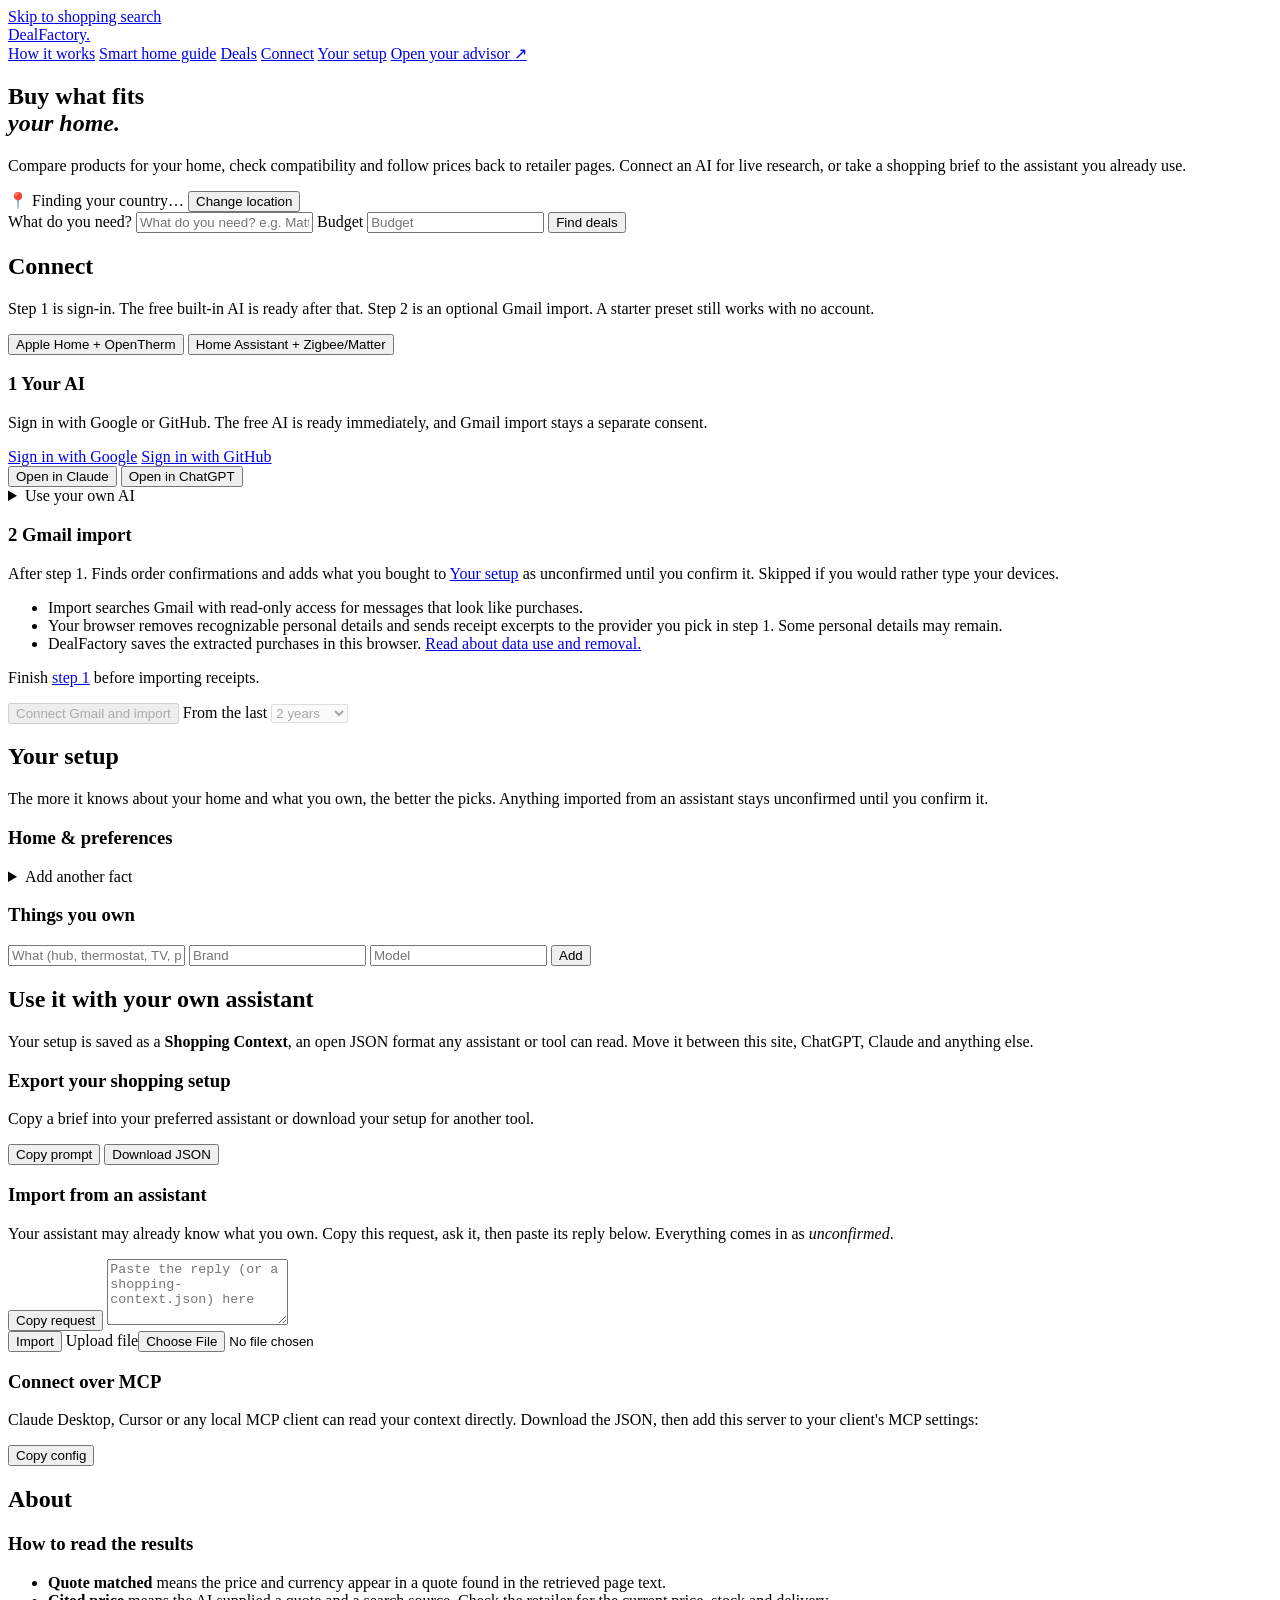
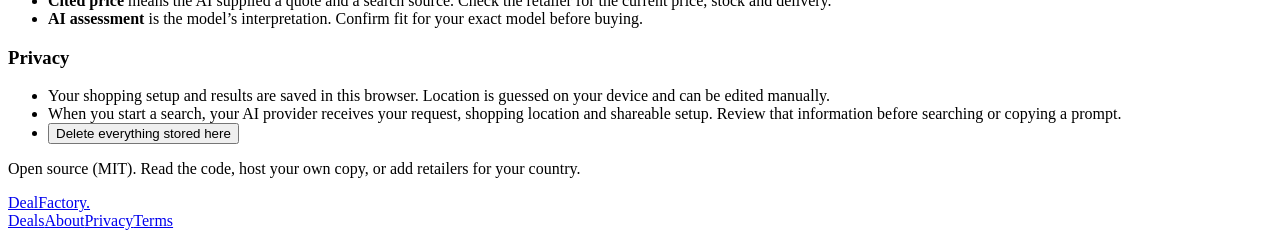
==== web/index.html @ 191fd315 "Add an opt-in 30-day sync for home setup only. Sessions roll forward on use and end on logout. Sync " ====
<!doctype html>
<html lang="en">
<head>
<meta charset="utf-8">
<meta name="viewport" content="width=device-width, initial-scale=1">
<!-- Built-in AI and sign-in stay on this site ('self'). connect-src still allows https so an optional custom BYO base URL can be any https origin. http is limited to localhost for Ollama. -->
<meta http-equiv="Content-Security-Policy" content="default-src 'self'; script-src 'self'; style-src 'self'; img-src 'self' data:; font-src 'self'; connect-src 'self' https://openrouter.ai https://api.anthropic.com https://api.openai.com https://generativelanguage.googleapis.com https://api.mistral.ai https://api.groq.com https://gmail.googleapis.com https://cloudflareinsights.com https: http://localhost:* http://127.0.0.1:*; base-uri 'none'; form-action 'none'">
<meta name="referrer" content="no-referrer">
<meta name="description" content="Compare products that fit your home and the things you own. Check retailer sources or take your shopping brief to your own AI assistant.">
<title>DealFactory | Buy what fits your home</title>
<link rel="icon" href="data:image/svg+xml,%3Csvg xmlns='http://www.w3.org/2000/svg' viewBox='0 0 32 32'%3E%3Crect width='32' height='32' rx='8' fill='%23182e20'/%3E%3Cpath d='M9 17l5 5 9-12' stroke='%23e0fa69' stroke-width='3.5' fill='none' stroke-linecap='round' stroke-linejoin='round'/%3E%3C/svg%3E">
<link rel="stylesheet" href="/style.css">
<link rel="stylesheet" href="/storefront.css">
</head>
<body class="df-advisor">
<a class="skip" href="#top">Skip to shopping search</a>
<header class="mast"><div class="frame mast-inner">
  <a class="wordmark" href="/" aria-label="DealFactory home"><i class="tag-mark" aria-hidden="true"></i>DealFactory<span class="brand-period">.</span></a>
  <nav aria-label="Main navigation">
    <a class="nav-secondary" href="/#how">How it works</a>
    <a class="nav-secondary" href="/guides/smart-home-compatibility/">Smart home guide</a>
    <a class="nav-secondary" href="/deals/">Deals</a>
    <a class="nav-secondary" href="#connect">Connect</a>
    <a class="nav-secondary" href="#setup">Your setup</a>
    <a class="advisor-link" href="#connect" aria-current="page">Open your advisor <span aria-hidden="true">↗</span></a>
  </nav>
</div></header>
<main id="top" class="frame" tabindex="-1">
    <section class="hero">
      <h1>Buy what fits<br><em>your home.</em></h1>
      <p class="lede">Compare products for your home, check compatibility and follow prices back to retailer pages.
        Connect an AI for live research, or take a shopping brief to the assistant you already use.</p>

      <div class="card search">
        <div class="loc-row">
          <span class="loc-pin" aria-hidden="true">📍</span>
          <span id="loc-label" class="loc-label">Finding your country…</span>
          <button type="button" class="link" id="loc-change" aria-controls="loc-editor" aria-expanded="false">Change location</button>
        </div>
        <div id="loc-editor" class="loc-editor" hidden>
          <form id="loc-form" class="row">
            <label class="grow">Shopping country
              <select id="loc-country" autocomplete="country" required></select></label>
            <label class="grow">City or town (optional)
              <input id="loc-city" type="text" maxlength="100" autocomplete="address-level2"></label>
            <button type="submit" class="secondary">Save location</button>
          </form>
        </div>

        <form id="need-form" class="need-row">
          <label class="grow"><span class="sr">What do you need?</span>
            <input id="need-text" type="text" required maxlength="300"
                   placeholder="What do you need? e.g. Matter smart plug for Apple Home, or HEPA filter for my purifier"></label>
          <label class="budget"><span class="sr">Budget</span>
            <input id="need-budget" type="number" min="0" step="1" inputmode="numeric" placeholder="Budget"></label>
          <button type="submit" class="primary" id="need-go">Find deals</button>
        </form>
        <div id="need-chips" class="chips"></div>
        <noscript><p>Turn on JavaScript to use the shopping search.</p></noscript>
      </div>
    </section>

    <section id="results" aria-live="polite"></section>

    <section id="connect">
      <h2>Connect</h2>
      <p class="lede">Step 1 is sign-in. The free built-in AI is ready after that. Step 2 is an optional Gmail import. A starter preset still works with no account.</p>
      <p id="connect-progress" class="small" role="status"></p>
      <div class="connect-presets" role="group" aria-label="Starter setups">
        <button type="button" class="secondary" data-preset="apple-opentherm">Apple Home + OpenTherm</button>
        <button type="button" class="secondary" data-preset="ha-zigbee">Home Assistant + Zigbee/Matter</button>
      </div>
      <p id="preset-status" class="small" role="status"></p>
      <div class="connect-steps">
        <div class="card connect-step" id="ai">
          <h3><span class="step-badge" aria-hidden="true">1</span> Your AI</h3>
          <p id="ai-connected" class="small" role="status"></p>
          <div id="account-signed-out">
            <p class="small">Sign in with Google or GitHub. The free AI is ready immediately, and Gmail import stays a separate consent.</p>
            <div class="connect-buttons account-buttons">
              <a class="button primary" id="signin-google" href="/auth/login/google">Sign in with Google</a>
              <a class="button secondary" id="signin-github" href="/auth/login/github">Sign in with GitHub</a>
            </div>
          </div>
          <div id="account-signed-in" hidden>
            <p id="account-who" class="small"></p>
            <p id="ai-allowance" class="small" role="status"></p>
            <div id="sync-panel" hidden>
              <label class="check" for="sync-toggle"><input id="sync-toggle" type="checkbox"> Sync my setup to my account</label>
              <p id="sync-note" class="small">Syncs the devices and preferences in Your setup. It never syncs Gmail messages, receipts, or AI keys.</p>
              <div id="sync-conflict" hidden>
                <p>This device and your account both have a setup. Choose which to keep.</p>
                <div class="row">
                  <button type="button" id="sync-keep-device" class="secondary">Keep this device</button>
                  <button type="button" id="sync-keep-account" class="secondary">Use the account copy</button>
                  <button type="button" id="sync-keep-newer" class="primary">Keep the newer one</button>
                </div>
              </div>
            </div>
            <div class="row">
              <button type="button" id="account-signout" class="secondary">Sign out</button>
              <button type="button" id="account-delete" class="link">Delete account</button>
            </div>
          </div>
          <div class="connect-buttons">
            <button type="button" id="open-claude" class="secondary">Open in Claude</button>
            <button type="button" id="open-chatgpt" class="secondary">Open in ChatGPT</button>
          </div>
          <details class="more" id="ai-byo">
            <summary>Use your own AI</summary>
            <p class="small muted">Optional. A key stays in this browser and calls go straight to that provider. Signed-out visitors can use this too.</p>
            <div class="connect-buttons">
              <button type="button" id="or-signin" class="primary">Sign in with OpenRouter</button>
              <button type="button" id="cg-signin" class="secondary" hidden>Sign in with ChatGPT</button>
              <button type="button" id="cg-signout" class="link" hidden>Sign out of ChatGPT</button>
            </div>
            <p class="small muted"><span id="cg-note">Sign in with ChatGPT (uses your ChatGPT plan) works when you run
              DealFactory on your own computer: <code>git clone https://github.com/jaspreetsingh0792/dealfactory &amp;&amp; cd dealfactory &amp;&amp; uv run dealfactory web</code>.</span></p>
          <form id="ai-form" class="ai-grid">
            <label class="span2">Provider
              <select id="ai-provider" aria-label="AI provider"></select></label>
            <label>Model
              <input id="ai-model" list="ai-models" placeholder="model id" autocomplete="off">
              <datalist id="ai-models"></datalist></label>
            <label id="ai-base-wrap" hidden>Base URL
              <input id="ai-base" placeholder="https://example.com/v1" inputmode="url" autocomplete="off" spellcheck="false"></label>
            <label class="span2" id="ai-key-wrap">API key
              <input id="ai-key" type="password" autocomplete="off" spellcheck="false" placeholder="Paste your key"></label>
            <label class="check span2"><input id="ai-remember" type="checkbox"> Remember the key on this device
              (otherwise it's forgotten when you close the tab)</label>
            <p id="ai-help" class="small muted span2"></p>
            <div class="span2 row">
              <button type="button" id="ai-test" class="secondary">Test connection</button>
              <button type="submit" class="primary">Save</button>
              <button type="button" id="ai-forget" class="secondary">Forget key</button>
            </div>
            <p id="ai-status" class="small muted span2" role="status"></p>
          </form>
          <p class="small muted">Your browser talks to the provider you pick. The key stays in this browser. The provider may charge for each request. A custom address must be https, which is why this page allows https connections. The built-in AI does not use that.</p>
          </details>
        </div>
        <div class="card connect-step" id="gmail" data-locked="true">
          <h3><span class="step-badge" aria-hidden="true">2</span> Gmail import</h3>
          <p class="small">After step 1. Finds order confirmations and adds what you bought to <a href="#setup">Your setup</a>
            as <span class="tag warn">unconfirmed</span> until you confirm it. Skipped if you would rather type your devices.</p>
          <ul class="small">
            <li>Import searches Gmail with read-only access for messages that look like purchases.</li>
            <li>Your browser removes recognizable personal details and sends receipt excerpts to the provider you pick in step 1. Some personal details may remain.</li>
            <li>DealFactory saves the extracted purchases in this browser. <a href="/privacy/">Read about data use and removal.</a></li>
          </ul>
          <p id="gm-status" class="small step-hint" data-gate="locked" role="status" aria-live="polite">Finish <a href="#ai">step 1</a> before importing receipts.</p>
          <div id="gm-progress" hidden>
            <div id="gm-bar" class="gm-bar" role="progressbar" aria-valuemin="0" aria-valuemax="100" aria-valuenow="0" aria-valuetext="0%" aria-label="Gmail import progress"><span id="gm-bar-fill"></span></div>
            <button type="button" id="gm-cancel" class="secondary" hidden>Cancel</button>
          </div>
          <div class="row">
            <button type="button" id="gm-connect" class="primary" disabled aria-disabled="true">Connect Gmail and import</button>
            <label class="small">From the last
              <select id="gm-since" disabled><option value="6m">6 months</option><option value="1y">year</option><option value="2y" selected>2 years</option><option value="5y">5 years</option></select></label>
          </div>
          <details class="more" id="gm-list-wrap" hidden><summary id="gm-summary">Imported purchases</summary>
            <ul id="gm-list" class="owned"></ul>
            <button type="button" id="gm-forget" class="link">Delete all imported purchases</button>
          </details>
        </div>
      </div>
    </section>

    <section id="setup">
      <h2>Your setup</h2>
      <p class="lede">The more it knows about your home and what you own, the better the picks. Anything
        imported from an assistant stays <span class="tag warn">unconfirmed</span> until you confirm it.</p>
      <div class="grid two">
        <div class="card">
          <h3>Home &amp; preferences</h3>
          <div id="facts"></div>
          <details class="more"><summary>Add another fact</summary>
            <form id="fact-form" class="row">
              <input id="fact-id" aria-label="Fact name" placeholder="e.g. home.has_stairs" pattern="[A-Za-z0-9_]+(\.[A-Za-z0-9_]+)*" required>
              <input id="fact-value" aria-label="Fact value" placeholder="value" required>
              <button type="submit" class="secondary">Add</button>
            </form>
          </details>
        </div>
        <div class="card">
          <h3>Things you own</h3>
          <ul id="owned" class="owned"></ul>
          <form id="owned-form" class="owned-form">
            <input id="owned-category" aria-label="Product category" placeholder="What (hub, thermostat, TV, purifier…)" required>
            <input id="owned-brand" aria-label="Brand" placeholder="Brand" required>
            <input id="owned-model" aria-label="Model" placeholder="Model" required>
            <button type="submit" class="secondary">Add</button>
          </form>
        </div>
      </div>
    </section>

    <section id="assistant">
      <h2>Use it with your own assistant</h2>
      <p class="lede">Your setup is saved as a <strong>Shopping Context</strong>, an open JSON format any assistant or
        tool can read. Move it between this site, ChatGPT, Claude and anything else.</p>
      <div class="grid three">
        <div class="card">
          <h3>Export your shopping setup</h3>
          <p class="small">Copy a brief into your preferred assistant or download your setup for another tool.</p>
          <div class="row"><button type="button" id="export-copy" class="secondary">Copy prompt</button>
            <button type="button" id="export-download" class="secondary">Download JSON</button></div>
        </div>
        <div class="card">
          <h3>Import from an assistant</h3>
          <p class="small">Your assistant may already know what you own. Copy this request, ask it, then paste its
            reply below. Everything comes in as <em>unconfirmed</em>.</p>
          <button type="button" id="import-prompt" class="secondary">Copy request</button>
          <textarea id="import-text" aria-label="Assistant reply or Shopping Context JSON" rows="4" placeholder="Paste the reply (or a shopping-context.json) here"></textarea>
          <div class="row"><button type="button" id="import-apply" class="primary">Import</button>
            <label class="file secondary">Upload file<input id="import-file" type="file" accept="application/json,.json"></label></div>
          <p id="import-status" class="small" role="status"></p>
        </div>
        <div class="card">
          <h3>Connect over MCP</h3>
          <p class="small" id="connector-line" hidden>Claude.ai: Settings → Connectors → Add custom connector, and paste
            <code id="connector-url"></code>. Claude can then check prices on shop pages itself.</p>
          <p class="small">Claude Desktop, Cursor or any local MCP client can read your context directly. Download the
            JSON, then add this server to your client's MCP settings:</p>
          <pre id="mcp-snippet" class="snippet"></pre>
          <button type="button" id="mcp-copy" class="secondary">Copy config</button>
        </div>
      </div>
    </section>

    <section id="about">
      <h2>About</h2>
      <div class="grid two">
        <div class="card small">
          <h3>How to read the results</h3>
          <ul>
            <li><strong>Quote matched</strong> means the price and currency appear in a quote found in the retrieved page text.</li>
            <li><strong>Cited price</strong> means the AI supplied a quote and a search source. Check the retailer for the current price, stock and delivery.</li>
            <li><strong>AI assessment</strong> is the model’s interpretation. Confirm fit for your exact model before buying.</li>
          </ul>
        </div>
        <div class="card small">
          <h3>Privacy</h3>
          <ul>
            <li>Your shopping setup and results are saved in this browser. Location is guessed on your device and can be edited manually.</li>
            <li>When you start a search, your AI provider receives your request, shopping location and shareable setup.
              Review that information before searching or copying a prompt.</li>
            <li><button type="button" class="link" id="wipe">Delete everything stored here</button></li>
          </ul>
          <p class="muted">Open source (MIT). Read the code, host your own copy, or add retailers for your country.</p>
        </div>
      </div>
    </section>
  </main>

  <footer class="foot"><div class="frame foot-inner">
    <a class="wordmark" href="/" aria-label="DealFactory home"><i class="tag-mark" aria-hidden="true"></i>DealFactory<span class="brand-period">.</span></a>
    <nav aria-label="Footer navigation"><a href="/deals/">Deals</a><a href="/about/">About</a><a href="/privacy/">Privacy</a><a href="/terms/">Terms</a></nav>
  </div></footer>
<div id="toast" class="toast" role="status" hidden></div>
<script type="module" src="/app.js"></script>
</body>
</html>
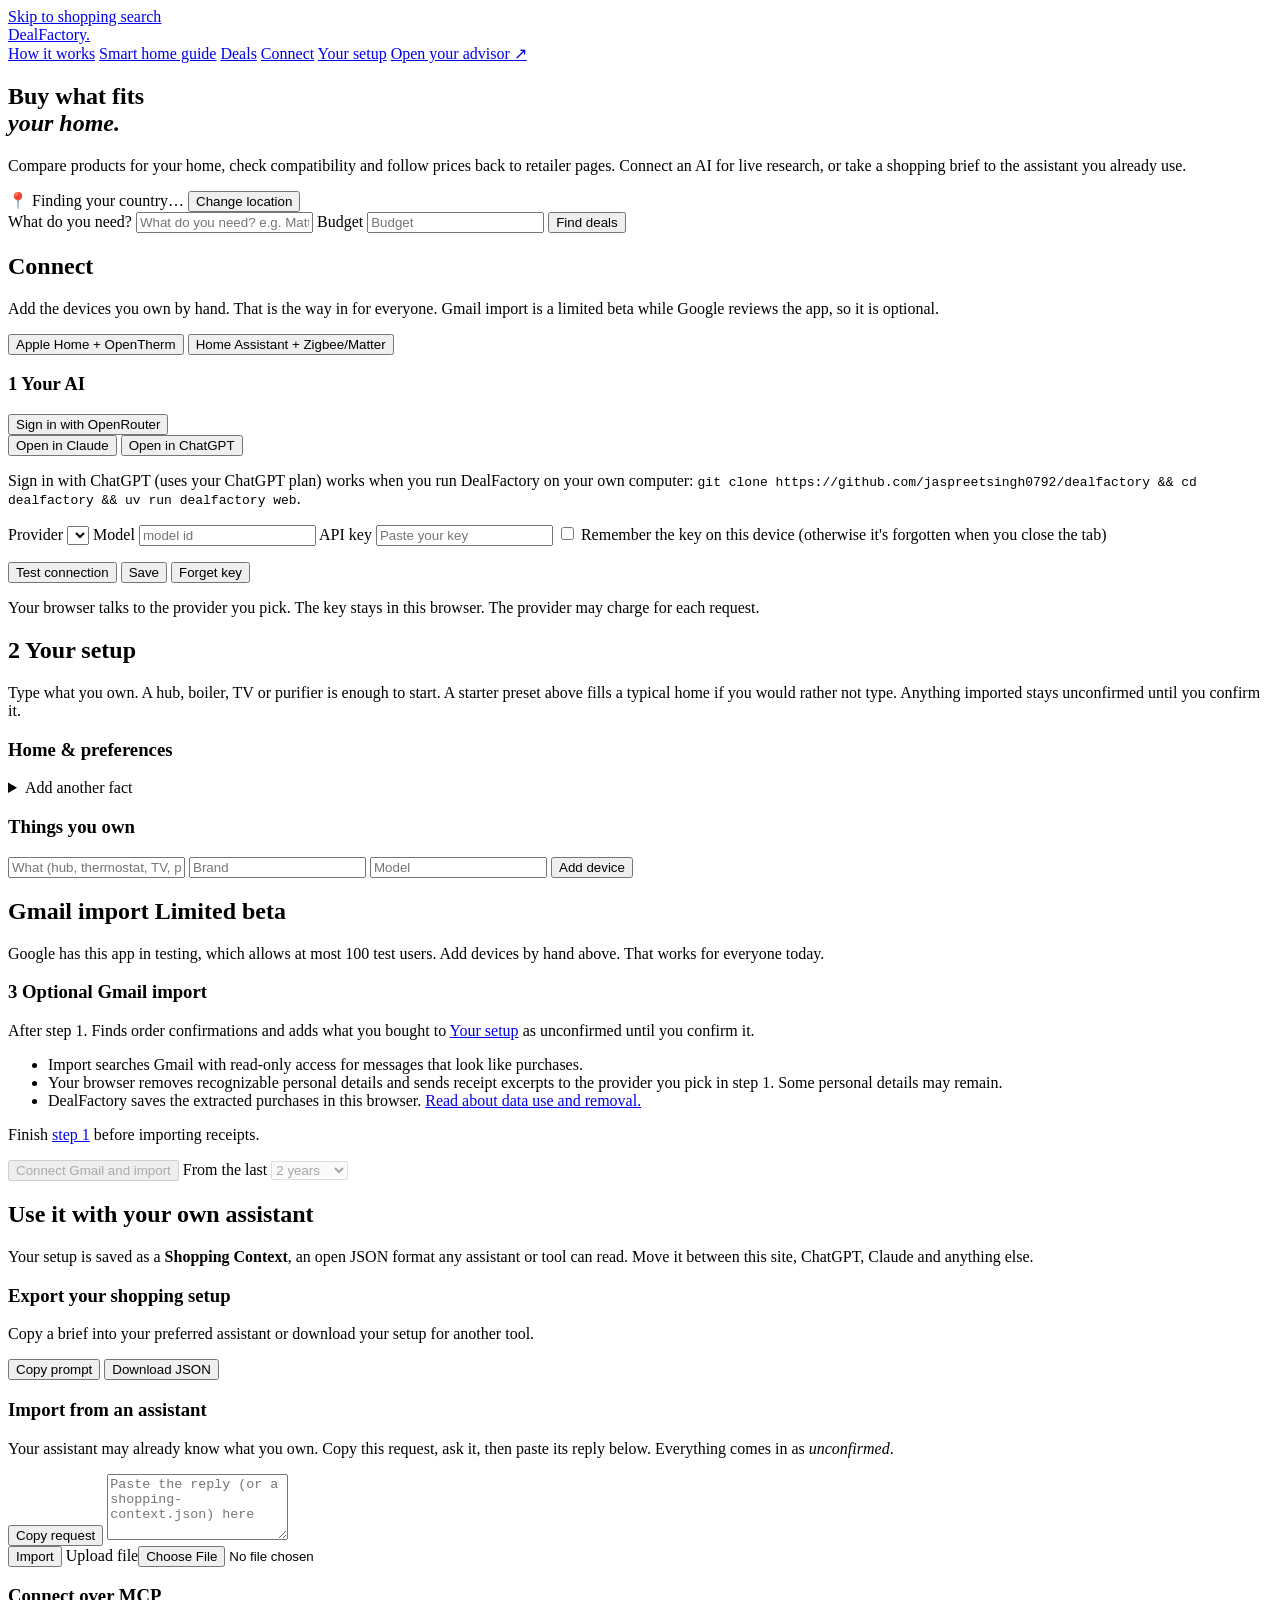
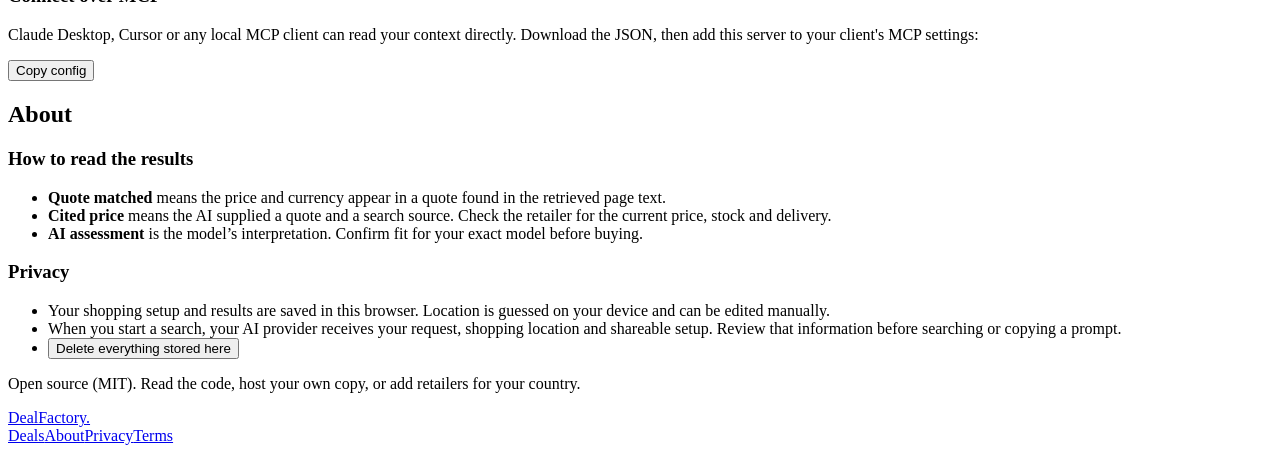
==== commit d8171d57: "Make manual device entry the main path and label Gmail a limited beta. Google's testing mode allows " ====
--- a/web/index.html
+++ b/web/index.html
@@ -3,7 +3,7 @@
 <head>
 <meta charset="utf-8">
 <meta name="viewport" content="width=device-width, initial-scale=1">
-<!-- Built-in AI and sign-in stay on this site ('self'). connect-src still allows https so an optional custom BYO base URL can be any https origin. http is limited to localhost for Ollama. -->
+<!-- connect-src keeps https so a custom provider URL can be any https origin. http is limited to localhost for Ollama. Provider calls: openrouter.ai, api.anthropic.com, api.openai.com, generativelanguage.googleapis.com, api.mistral.ai, api.groq.com, gmail.googleapis.com. -->
 <meta http-equiv="Content-Security-Policy" content="default-src 'self'; script-src 'self'; style-src 'self'; img-src 'self' data:; font-src 'self'; connect-src 'self' https://openrouter.ai https://api.anthropic.com https://api.openai.com https://generativelanguage.googleapis.com https://api.mistral.ai https://api.groq.com https://gmail.googleapis.com https://cloudflareinsights.com https: http://localhost:* http://127.0.0.1:*; base-uri 'none'; form-action 'none'">
 <meta name="referrer" content="no-referrer">
 <meta name="description" content="Compare products that fit your home and the things you own. Check retailer sources or take your shopping brief to your own AI assistant.">
@@ -64,7 +64,7 @@
 
     <section id="connect">
       <h2>Connect</h2>
-      <p class="lede">Step 1 is sign-in. The free built-in AI is ready after that. Step 2 is an optional Gmail import. A starter preset still works with no account.</p>
+      <p class="lede">Add the devices you own by hand. That is the way in for everyone. Gmail import is a limited beta while Google reviews the app, so it is optional.</p>
       <p id="connect-progress" class="small" role="status"></p>
       <div class="connect-presets" role="group" aria-label="Starter setups">
         <button type="button" class="secondary" data-preset="apple-opentherm">Apple Home + OpenTherm</button>
@@ -75,47 +75,17 @@
         <div class="card connect-step" id="ai">
           <h3><span class="step-badge" aria-hidden="true">1</span> Your AI</h3>
           <p id="ai-connected" class="small" role="status"></p>
-          <div id="account-signed-out">
-            <p class="small">Sign in with Google or GitHub. The free AI is ready immediately, and Gmail import stays a separate consent.</p>
-            <div class="connect-buttons account-buttons">
-              <a class="button primary" id="signin-google" href="/auth/login/google">Sign in with Google</a>
-              <a class="button secondary" id="signin-github" href="/auth/login/github">Sign in with GitHub</a>
-            </div>
-          </div>
-          <div id="account-signed-in" hidden>
-            <p id="account-who" class="small"></p>
-            <p id="ai-allowance" class="small" role="status"></p>
-            <div id="sync-panel" hidden>
-              <label class="check" for="sync-toggle"><input id="sync-toggle" type="checkbox"> Sync my setup to my account</label>
-              <p id="sync-note" class="small">Syncs the devices and preferences in Your setup. It never syncs Gmail messages, receipts, or AI keys.</p>
-              <div id="sync-conflict" hidden>
-                <p>This device and your account both have a setup. Choose which to keep.</p>
-                <div class="row">
-                  <button type="button" id="sync-keep-device" class="secondary">Keep this device</button>
-                  <button type="button" id="sync-keep-account" class="secondary">Use the account copy</button>
-                  <button type="button" id="sync-keep-newer" class="primary">Keep the newer one</button>
-                </div>
-              </div>
-            </div>
-            <div class="row">
-              <button type="button" id="account-signout" class="secondary">Sign out</button>
-              <button type="button" id="account-delete" class="link">Delete account</button>
-            </div>
+          <div class="connect-buttons">
+            <button type="button" id="or-signin" class="primary">Sign in with OpenRouter</button>
+            <button type="button" id="cg-signin" class="secondary" hidden>Sign in with ChatGPT</button>
+            <button type="button" id="cg-signout" class="link" hidden>Sign out of ChatGPT</button>
           </div>
           <div class="connect-buttons">
             <button type="button" id="open-claude" class="secondary">Open in Claude</button>
             <button type="button" id="open-chatgpt" class="secondary">Open in ChatGPT</button>
           </div>
-          <details class="more" id="ai-byo">
-            <summary>Use your own AI</summary>
-            <p class="small muted">Optional. A key stays in this browser and calls go straight to that provider. Signed-out visitors can use this too.</p>
-            <div class="connect-buttons">
-              <button type="button" id="or-signin" class="primary">Sign in with OpenRouter</button>
-              <button type="button" id="cg-signin" class="secondary" hidden>Sign in with ChatGPT</button>
-              <button type="button" id="cg-signout" class="link" hidden>Sign out of ChatGPT</button>
-            </div>
-            <p class="small muted"><span id="cg-note">Sign in with ChatGPT (uses your ChatGPT plan) works when you run
-              DealFactory on your own computer: <code>git clone https://github.com/jaspreetsingh0792/dealfactory &amp;&amp; cd dealfactory &amp;&amp; uv run dealfactory web</code>.</span></p>
+          <p class="small muted"><span id="cg-note">Sign in with ChatGPT (uses your ChatGPT plan) works when you run
+            DealFactory on your own computer: <code>git clone https://github.com/jaspreetsingh0792/dealfactory &amp;&amp; cd dealfactory &amp;&amp; uv run dealfactory web</code>.</span></p>
           <form id="ai-form" class="ai-grid">
             <label class="span2">Provider
               <select id="ai-provider" aria-label="AI provider"></select></label>
@@ -136,13 +106,47 @@
             </div>
             <p id="ai-status" class="small muted span2" role="status"></p>
           </form>
-          <p class="small muted">Your browser talks to the provider you pick. The key stays in this browser. The provider may charge for each request. A custom address must be https, which is why this page allows https connections. The built-in AI does not use that.</p>
+          <p class="small muted">Your browser talks to the provider you pick. The key stays in this browser. The provider may charge for each request.</p>
+        </div>
+      </div>
+    </section>
+
+    <section id="setup">
+      <h2><span class="step-badge" aria-hidden="true">2</span> Your setup</h2>
+      <p class="lede">Type what you own. A hub, boiler, TV or purifier is enough to start. A starter preset above fills a typical home if you would rather not type. Anything imported stays <span class="tag warn">unconfirmed</span> until you confirm it.</p>
+      <div class="grid two">
+        <div class="card">
+          <h3>Home &amp; preferences</h3>
+          <div id="facts"></div>
+          <details class="more"><summary>Add another fact</summary>
+            <form id="fact-form" class="row">
+              <input id="fact-id" aria-label="Fact name" placeholder="e.g. home.has_stairs" pattern="[A-Za-z0-9_]+(\.[A-Za-z0-9_]+)*" required>
+              <input id="fact-value" aria-label="Fact value" placeholder="value" required>
+              <button type="submit" class="secondary">Add</button>
+            </form>
           </details>
         </div>
+        <div class="card">
+          <h3>Things you own</h3>
+          <ul id="owned" class="owned"></ul>
+          <form id="owned-form" class="owned-form">
+            <input id="owned-category" aria-label="Product category" placeholder="What (hub, thermostat, TV, purifier…)" required>
+            <input id="owned-brand" aria-label="Brand" placeholder="Brand" required>
+            <input id="owned-model" aria-label="Model" placeholder="Model" required>
+            <button type="submit" class="primary">Add device</button>
+          </form>
+        </div>
+      </div>
+    </section>
+
+    <section id="gmail-beta" aria-labelledby="gmail-title">
+      <h2 id="gmail-title">Gmail import <span class="tag warn">Limited beta</span></h2>
+      <p class="lede">Google has this app in testing, which allows at most 100 test users. Add devices by hand above. That works for everyone today.</p>
+      <div class="connect-steps">
         <div class="card connect-step" id="gmail" data-locked="true">
-          <h3><span class="step-badge" aria-hidden="true">2</span> Gmail import</h3>
+          <h3><span class="step-badge" aria-hidden="true">3</span> Optional Gmail import</h3>
           <p class="small">After step 1. Finds order confirmations and adds what you bought to <a href="#setup">Your setup</a>
-            as <span class="tag warn">unconfirmed</span> until you confirm it. Skipped if you would rather type your devices.</p>
+            as <span class="tag warn">unconfirmed</span> until you confirm it.</p>
           <ul class="small">
             <li>Import searches Gmail with read-only access for messages that look like purchases.</li>
             <li>Your browser removes recognizable personal details and sends receipt excerpts to the provider you pick in step 1. Some personal details may remain.</li>
@@ -162,35 +166,6 @@
             <ul id="gm-list" class="owned"></ul>
             <button type="button" id="gm-forget" class="link">Delete all imported purchases</button>
           </details>
-        </div>
-      </div>
-    </section>
-
-    <section id="setup">
-      <h2>Your setup</h2>
-      <p class="lede">The more it knows about your home and what you own, the better the picks. Anything
-        imported from an assistant stays <span class="tag warn">unconfirmed</span> until you confirm it.</p>
-      <div class="grid two">
-        <div class="card">
-          <h3>Home &amp; preferences</h3>
-          <div id="facts"></div>
-          <details class="more"><summary>Add another fact</summary>
-            <form id="fact-form" class="row">
-              <input id="fact-id" aria-label="Fact name" placeholder="e.g. home.has_stairs" pattern="[A-Za-z0-9_]+(\.[A-Za-z0-9_]+)*" required>
-              <input id="fact-value" aria-label="Fact value" placeholder="value" required>
-              <button type="submit" class="secondary">Add</button>
-            </form>
-          </details>
-        </div>
-        <div class="card">
-          <h3>Things you own</h3>
-          <ul id="owned" class="owned"></ul>
-          <form id="owned-form" class="owned-form">
-            <input id="owned-category" aria-label="Product category" placeholder="What (hub, thermostat, TV, purifier…)" required>
-            <input id="owned-brand" aria-label="Brand" placeholder="Brand" required>
-            <input id="owned-model" aria-label="Model" placeholder="Model" required>
-            <button type="submit" class="secondary">Add</button>
-          </form>
         </div>
       </div>
     </section>
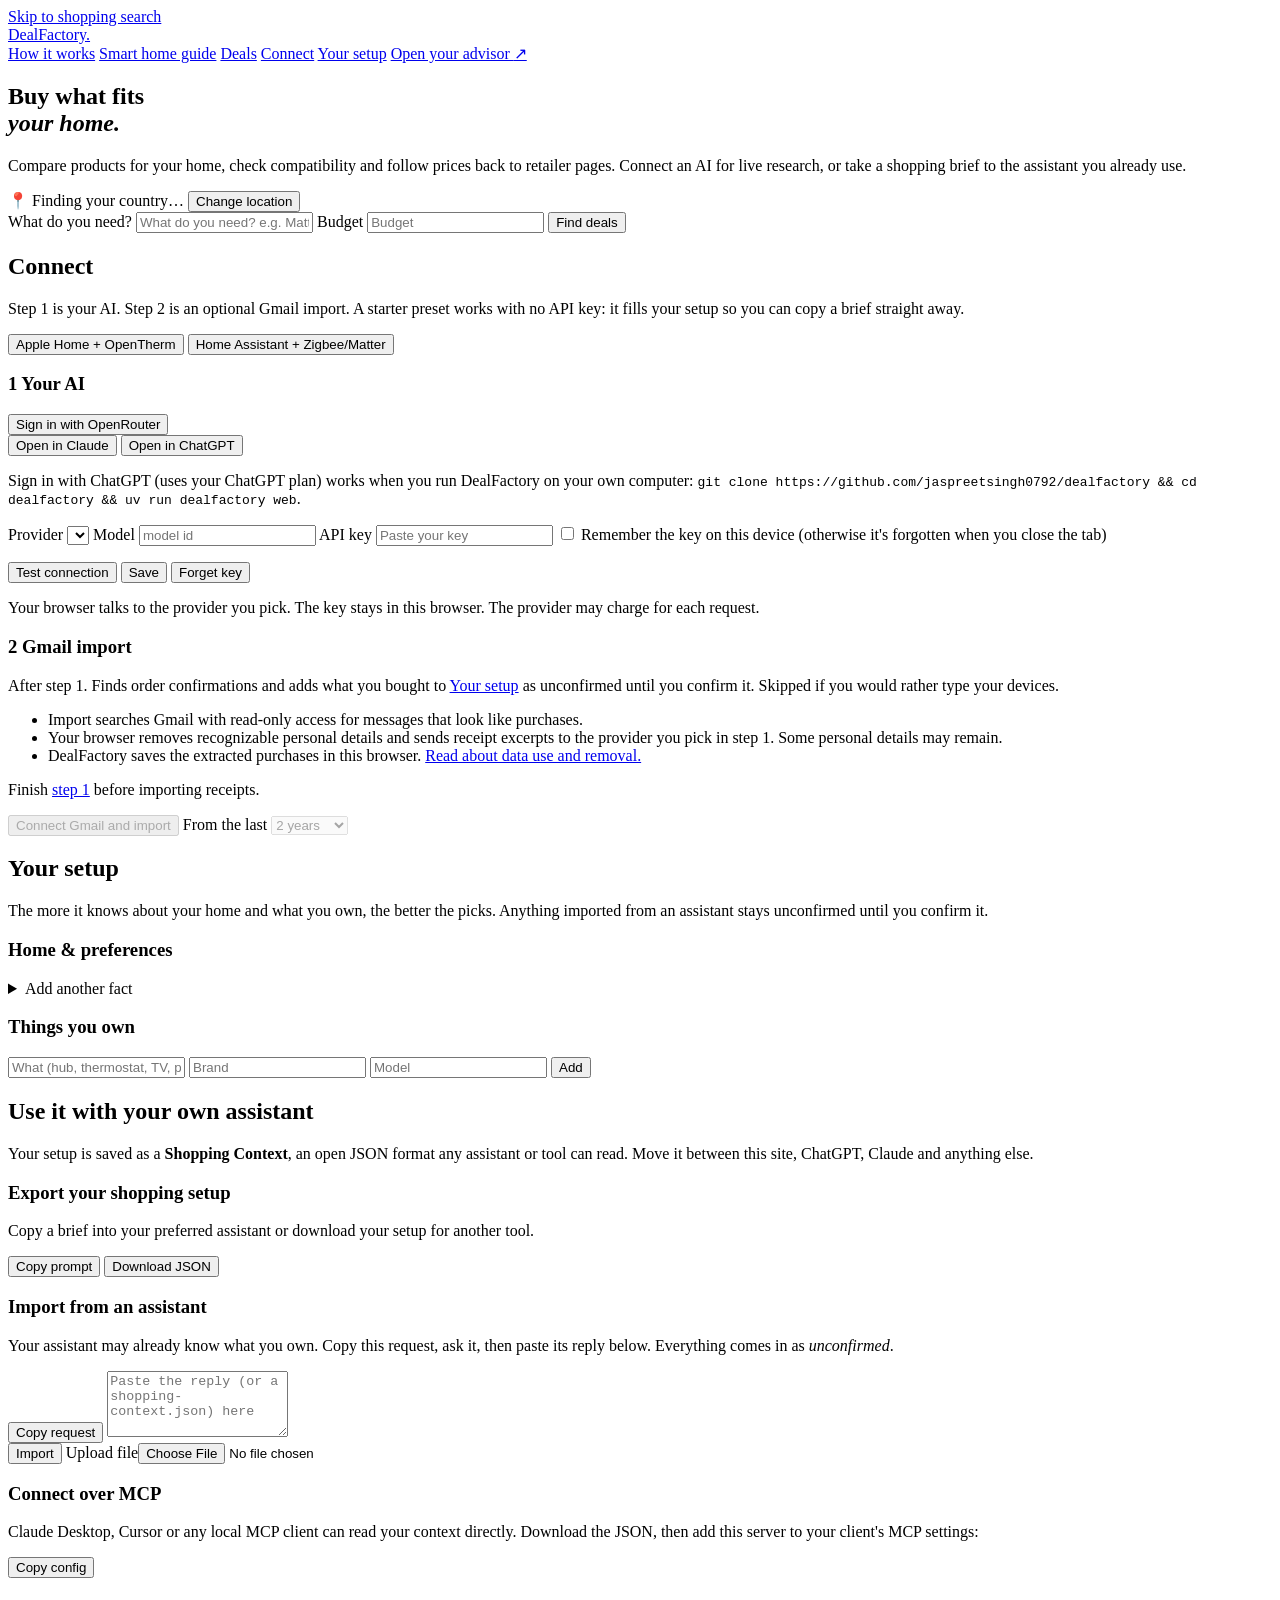
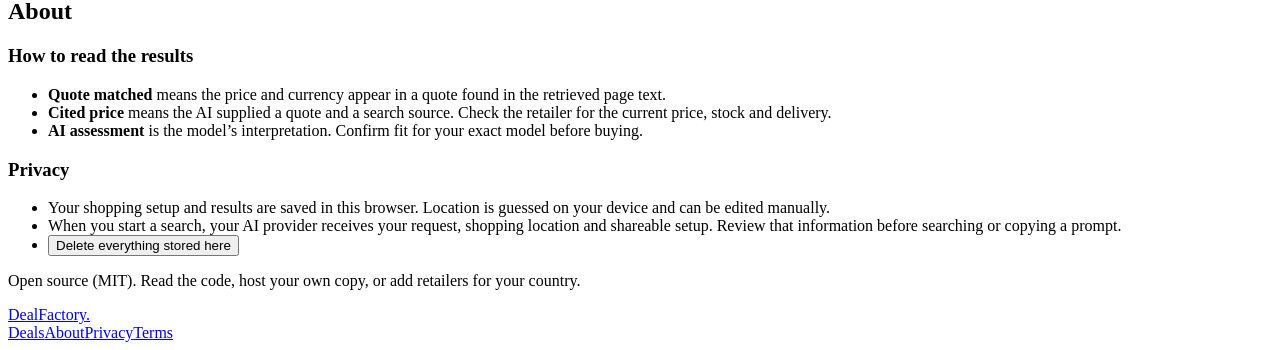
==== commit 29086be1: "Add a favicon and social preview tags for launch. The pine and lime mark is a real icon file, and st" ====
--- a/web/index.html
+++ b/web/index.html
@@ -8,7 +8,16 @@
 <meta name="referrer" content="no-referrer">
 <meta name="description" content="Compare products that fit your home and the things you own. Check retailer sources or take your shopping brief to your own AI assistant.">
 <title>DealFactory | Buy what fits your home</title>
-<link rel="icon" href="data:image/svg+xml,%3Csvg xmlns='http://www.w3.org/2000/svg' viewBox='0 0 32 32'%3E%3Crect width='32' height='32' rx='8' fill='%23182e20'/%3E%3Cpath d='M9 17l5 5 9-12' stroke='%23e0fa69' stroke-width='3.5' fill='none' stroke-linecap='round' stroke-linejoin='round'/%3E%3C/svg%3E">
+<link rel="icon" href="/media/favicon.svg" type="image/svg+xml">
+<meta property="og:type" content="website">
+<meta property="og:title" content="DealFactory | Buy what fits your home">
+<meta property="og:description" content="Compare products that fit your home and the things you own. Check retailer sources or take your shopping brief to your own AI assistant.">
+<meta property="og:url" content="https://deals.agentsealteam.com/advisor/">
+<meta property="og:image" content="https://deals.agentsealteam.com/media/home-setup.png">
+<meta name="twitter:card" content="summary_large_image">
+<meta name="twitter:title" content="DealFactory | Buy what fits your home">
+<meta name="twitter:image" content="https://deals.agentsealteam.com/media/home-setup.png">
+<meta name="theme-color" content="#182e20">
 <link rel="stylesheet" href="/style.css">
 <link rel="stylesheet" href="/storefront.css">
 </head>
@@ -64,7 +73,7 @@
 
     <section id="connect">
       <h2>Connect</h2>
-      <p class="lede">Add the devices you own by hand. That is the way in for everyone. Gmail import is a limited beta while Google reviews the app, so it is optional.</p>
+      <p class="lede">Step 1 is your AI. Step 2 is an optional Gmail import. A starter preset works with no API key: it fills your setup so you can copy a brief straight away.</p>
       <p id="connect-progress" class="small" role="status"></p>
       <div class="connect-presets" role="group" aria-label="Starter setups">
         <button type="button" class="secondary" data-preset="apple-opentherm">Apple Home + OpenTherm</button>
@@ -108,12 +117,37 @@
           </form>
           <p class="small muted">Your browser talks to the provider you pick. The key stays in this browser. The provider may charge for each request.</p>
         </div>
+        <div class="card connect-step" id="gmail" data-locked="true">
+          <h3><span class="step-badge" aria-hidden="true">2</span> Gmail import</h3>
+          <p class="small">After step 1. Finds order confirmations and adds what you bought to <a href="#setup">Your setup</a>
+            as <span class="tag warn">unconfirmed</span> until you confirm it. Skipped if you would rather type your devices.</p>
+          <ul class="small">
+            <li>Import searches Gmail with read-only access for messages that look like purchases.</li>
+            <li>Your browser removes recognizable personal details and sends receipt excerpts to the provider you pick in step 1. Some personal details may remain.</li>
+            <li>DealFactory saves the extracted purchases in this browser. <a href="/privacy/">Read about data use and removal.</a></li>
+          </ul>
+          <p id="gm-status" class="small step-hint" data-gate="locked" role="status" aria-live="polite">Finish <a href="#ai">step 1</a> before importing receipts.</p>
+          <div id="gm-progress" hidden>
+            <div id="gm-bar" class="gm-bar" role="progressbar" aria-valuemin="0" aria-valuemax="100" aria-valuenow="0" aria-valuetext="0%" aria-label="Gmail import progress"><span id="gm-bar-fill"></span></div>
+            <button type="button" id="gm-cancel" class="secondary" hidden>Cancel</button>
+          </div>
+          <div class="row">
+            <button type="button" id="gm-connect" class="primary" disabled aria-disabled="true">Connect Gmail and import</button>
+            <label class="small">From the last
+              <select id="gm-since" disabled><option value="6m">6 months</option><option value="1y">year</option><option value="2y" selected>2 years</option><option value="5y">5 years</option></select></label>
+          </div>
+          <details class="more" id="gm-list-wrap" hidden><summary id="gm-summary">Imported purchases</summary>
+            <ul id="gm-list" class="owned"></ul>
+            <button type="button" id="gm-forget" class="link">Delete all imported purchases</button>
+          </details>
+        </div>
       </div>
     </section>
 
     <section id="setup">
-      <h2><span class="step-badge" aria-hidden="true">2</span> Your setup</h2>
-      <p class="lede">Type what you own. A hub, boiler, TV or purifier is enough to start. A starter preset above fills a typical home if you would rather not type. Anything imported stays <span class="tag warn">unconfirmed</span> until you confirm it.</p>
+      <h2>Your setup</h2>
+      <p class="lede">The more it knows about your home and what you own, the better the picks. Anything
+        imported from an assistant stays <span class="tag warn">unconfirmed</span> until you confirm it.</p>
       <div class="grid two">
         <div class="card">
           <h3>Home &amp; preferences</h3>
@@ -133,39 +167,8 @@
             <input id="owned-category" aria-label="Product category" placeholder="What (hub, thermostat, TV, purifier…)" required>
             <input id="owned-brand" aria-label="Brand" placeholder="Brand" required>
             <input id="owned-model" aria-label="Model" placeholder="Model" required>
-            <button type="submit" class="primary">Add device</button>
+            <button type="submit" class="secondary">Add</button>
           </form>
-        </div>
-      </div>
-    </section>
-
-    <section id="gmail-beta" aria-labelledby="gmail-title">
-      <h2 id="gmail-title">Gmail import <span class="tag warn">Limited beta</span></h2>
-      <p class="lede">Google has this app in testing, which allows at most 100 test users. Add devices by hand above. That works for everyone today.</p>
-      <div class="connect-steps">
-        <div class="card connect-step" id="gmail" data-locked="true">
-          <h3><span class="step-badge" aria-hidden="true">3</span> Optional Gmail import</h3>
-          <p class="small">After step 1. Finds order confirmations and adds what you bought to <a href="#setup">Your setup</a>
-            as <span class="tag warn">unconfirmed</span> until you confirm it.</p>
-          <ul class="small">
-            <li>Import searches Gmail with read-only access for messages that look like purchases.</li>
-            <li>Your browser removes recognizable personal details and sends receipt excerpts to the provider you pick in step 1. Some personal details may remain.</li>
-            <li>DealFactory saves the extracted purchases in this browser. <a href="/privacy/">Read about data use and removal.</a></li>
-          </ul>
-          <p id="gm-status" class="small step-hint" data-gate="locked" role="status" aria-live="polite">Finish <a href="#ai">step 1</a> before importing receipts.</p>
-          <div id="gm-progress" hidden>
-            <div id="gm-bar" class="gm-bar" role="progressbar" aria-valuemin="0" aria-valuemax="100" aria-valuenow="0" aria-valuetext="0%" aria-label="Gmail import progress"><span id="gm-bar-fill"></span></div>
-            <button type="button" id="gm-cancel" class="secondary" hidden>Cancel</button>
-          </div>
-          <div class="row">
-            <button type="button" id="gm-connect" class="primary" disabled aria-disabled="true">Connect Gmail and import</button>
-            <label class="small">From the last
-              <select id="gm-since" disabled><option value="6m">6 months</option><option value="1y">year</option><option value="2y" selected>2 years</option><option value="5y">5 years</option></select></label>
-          </div>
-          <details class="more" id="gm-list-wrap" hidden><summary id="gm-summary">Imported purchases</summary>
-            <ul id="gm-list" class="owned"></ul>
-            <button type="button" id="gm-forget" class="link">Delete all imported purchases</button>
-          </details>
         </div>
       </div>
     </section>
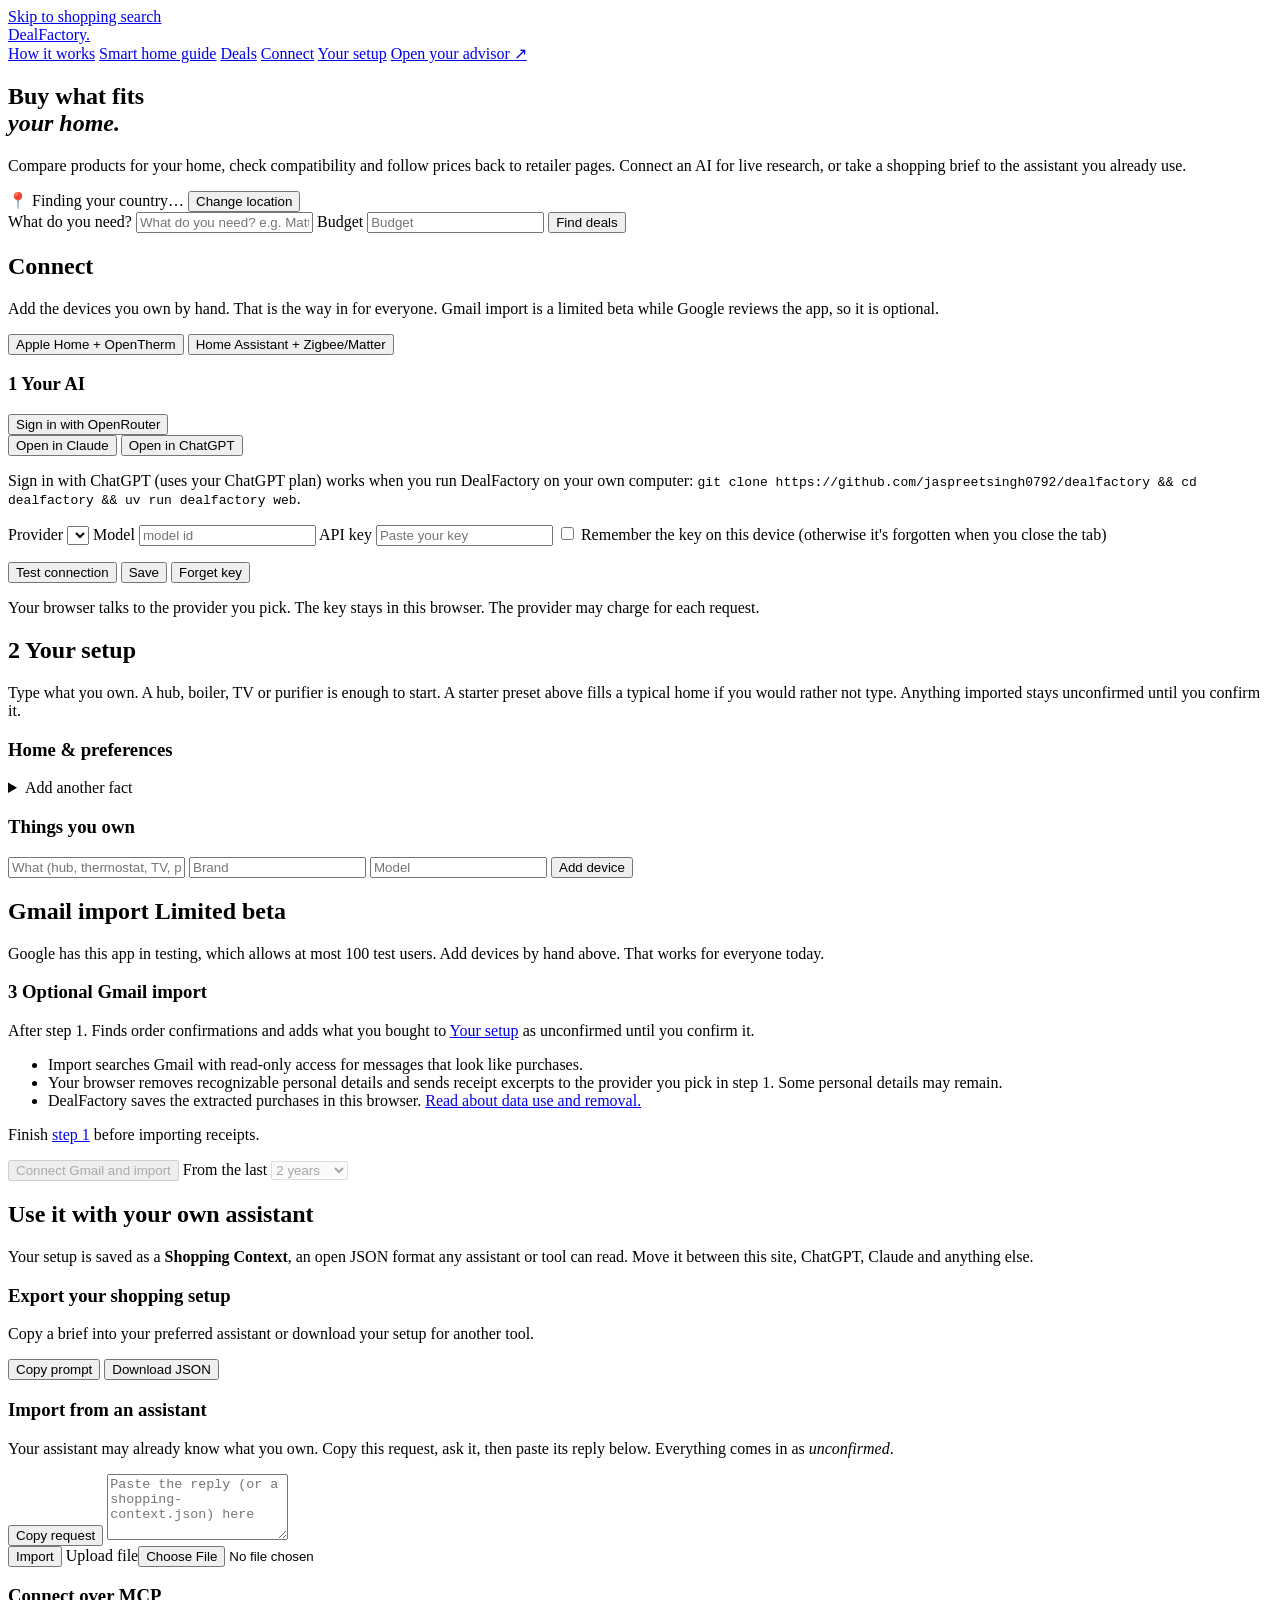
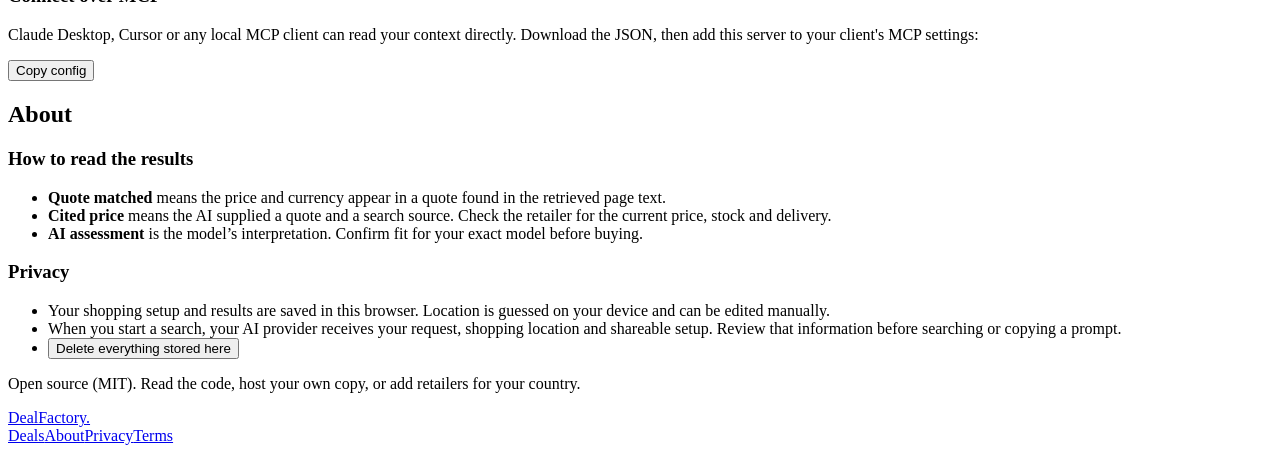
==== commit da91f98e: "Merge pull request #29 from jaspreetsingh0792/cursor/gmail-beta-cb02 Make manual device entry the pa" ====
--- a/web/index.html
+++ b/web/index.html
@@ -8,16 +8,7 @@
 <meta name="referrer" content="no-referrer">
 <meta name="description" content="Compare products that fit your home and the things you own. Check retailer sources or take your shopping brief to your own AI assistant.">
 <title>DealFactory | Buy what fits your home</title>
-<link rel="icon" href="/media/favicon.svg" type="image/svg+xml">
-<meta property="og:type" content="website">
-<meta property="og:title" content="DealFactory | Buy what fits your home">
-<meta property="og:description" content="Compare products that fit your home and the things you own. Check retailer sources or take your shopping brief to your own AI assistant.">
-<meta property="og:url" content="https://deals.agentsealteam.com/advisor/">
-<meta property="og:image" content="https://deals.agentsealteam.com/media/home-setup.png">
-<meta name="twitter:card" content="summary_large_image">
-<meta name="twitter:title" content="DealFactory | Buy what fits your home">
-<meta name="twitter:image" content="https://deals.agentsealteam.com/media/home-setup.png">
-<meta name="theme-color" content="#182e20">
+<link rel="icon" href="data:image/svg+xml,%3Csvg xmlns='http://www.w3.org/2000/svg' viewBox='0 0 32 32'%3E%3Crect width='32' height='32' rx='8' fill='%23182e20'/%3E%3Cpath d='M9 17l5 5 9-12' stroke='%23e0fa69' stroke-width='3.5' fill='none' stroke-linecap='round' stroke-linejoin='round'/%3E%3C/svg%3E">
 <link rel="stylesheet" href="/style.css">
 <link rel="stylesheet" href="/storefront.css">
 </head>
@@ -73,7 +64,7 @@
 
     <section id="connect">
       <h2>Connect</h2>
-      <p class="lede">Step 1 is your AI. Step 2 is an optional Gmail import. A starter preset works with no API key: it fills your setup so you can copy a brief straight away.</p>
+      <p class="lede">Add the devices you own by hand. That is the way in for everyone. Gmail import is a limited beta while Google reviews the app, so it is optional.</p>
       <p id="connect-progress" class="small" role="status"></p>
       <div class="connect-presets" role="group" aria-label="Starter setups">
         <button type="button" class="secondary" data-preset="apple-opentherm">Apple Home + OpenTherm</button>
@@ -117,10 +108,45 @@
           </form>
           <p class="small muted">Your browser talks to the provider you pick. The key stays in this browser. The provider may charge for each request.</p>
         </div>
+      </div>
+    </section>
+
+    <section id="setup">
+      <h2><span class="step-badge" aria-hidden="true">2</span> Your setup</h2>
+      <p class="lede">Type what you own. A hub, boiler, TV or purifier is enough to start. A starter preset above fills a typical home if you would rather not type. Anything imported stays <span class="tag warn">unconfirmed</span> until you confirm it.</p>
+      <div class="grid two">
+        <div class="card">
+          <h3>Home &amp; preferences</h3>
+          <div id="facts"></div>
+          <details class="more"><summary>Add another fact</summary>
+            <form id="fact-form" class="row">
+              <input id="fact-id" aria-label="Fact name" placeholder="e.g. home.has_stairs" pattern="[A-Za-z0-9_]+(\.[A-Za-z0-9_]+)*" required>
+              <input id="fact-value" aria-label="Fact value" placeholder="value" required>
+              <button type="submit" class="secondary">Add</button>
+            </form>
+          </details>
+        </div>
+        <div class="card">
+          <h3>Things you own</h3>
+          <ul id="owned" class="owned"></ul>
+          <form id="owned-form" class="owned-form">
+            <input id="owned-category" aria-label="Product category" placeholder="What (hub, thermostat, TV, purifier…)" required>
+            <input id="owned-brand" aria-label="Brand" placeholder="Brand" required>
+            <input id="owned-model" aria-label="Model" placeholder="Model" required>
+            <button type="submit" class="primary">Add device</button>
+          </form>
+        </div>
+      </div>
+    </section>
+
+    <section id="gmail-beta" aria-labelledby="gmail-title">
+      <h2 id="gmail-title">Gmail import <span class="tag warn">Limited beta</span></h2>
+      <p class="lede">Google has this app in testing, which allows at most 100 test users. Add devices by hand above. That works for everyone today.</p>
+      <div class="connect-steps">
         <div class="card connect-step" id="gmail" data-locked="true">
-          <h3><span class="step-badge" aria-hidden="true">2</span> Gmail import</h3>
+          <h3><span class="step-badge" aria-hidden="true">3</span> Optional Gmail import</h3>
           <p class="small">After step 1. Finds order confirmations and adds what you bought to <a href="#setup">Your setup</a>
-            as <span class="tag warn">unconfirmed</span> until you confirm it. Skipped if you would rather type your devices.</p>
+            as <span class="tag warn">unconfirmed</span> until you confirm it.</p>
           <ul class="small">
             <li>Import searches Gmail with read-only access for messages that look like purchases.</li>
             <li>Your browser removes recognizable personal details and sends receipt excerpts to the provider you pick in step 1. Some personal details may remain.</li>
@@ -140,35 +166,6 @@
             <ul id="gm-list" class="owned"></ul>
             <button type="button" id="gm-forget" class="link">Delete all imported purchases</button>
           </details>
-        </div>
-      </div>
-    </section>
-
-    <section id="setup">
-      <h2>Your setup</h2>
-      <p class="lede">The more it knows about your home and what you own, the better the picks. Anything
-        imported from an assistant stays <span class="tag warn">unconfirmed</span> until you confirm it.</p>
-      <div class="grid two">
-        <div class="card">
-          <h3>Home &amp; preferences</h3>
-          <div id="facts"></div>
-          <details class="more"><summary>Add another fact</summary>
-            <form id="fact-form" class="row">
-              <input id="fact-id" aria-label="Fact name" placeholder="e.g. home.has_stairs" pattern="[A-Za-z0-9_]+(\.[A-Za-z0-9_]+)*" required>
-              <input id="fact-value" aria-label="Fact value" placeholder="value" required>
-              <button type="submit" class="secondary">Add</button>
-            </form>
-          </details>
-        </div>
-        <div class="card">
-          <h3>Things you own</h3>
-          <ul id="owned" class="owned"></ul>
-          <form id="owned-form" class="owned-form">
-            <input id="owned-category" aria-label="Product category" placeholder="What (hub, thermostat, TV, purifier…)" required>
-            <input id="owned-brand" aria-label="Brand" placeholder="Brand" required>
-            <input id="owned-model" aria-label="Model" placeholder="Model" required>
-            <button type="submit" class="secondary">Add</button>
-          </form>
         </div>
       </div>
     </section>
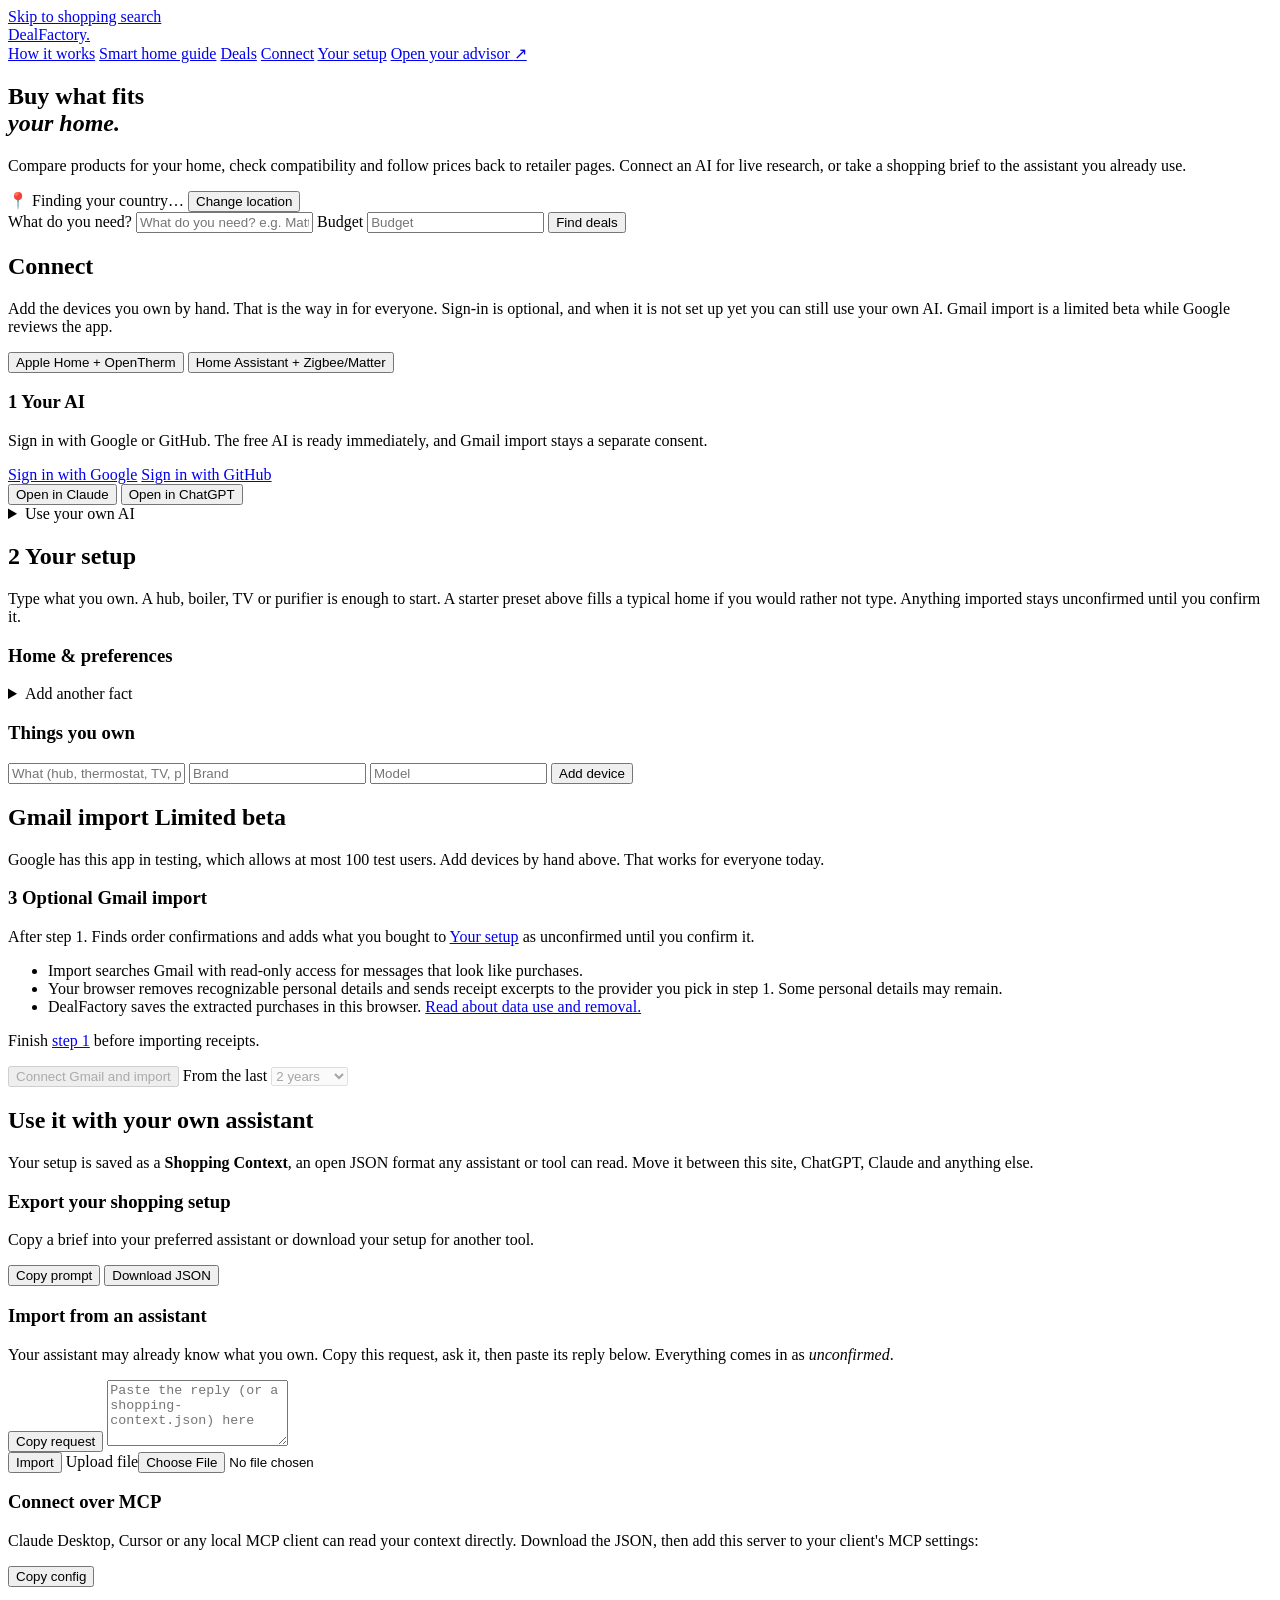
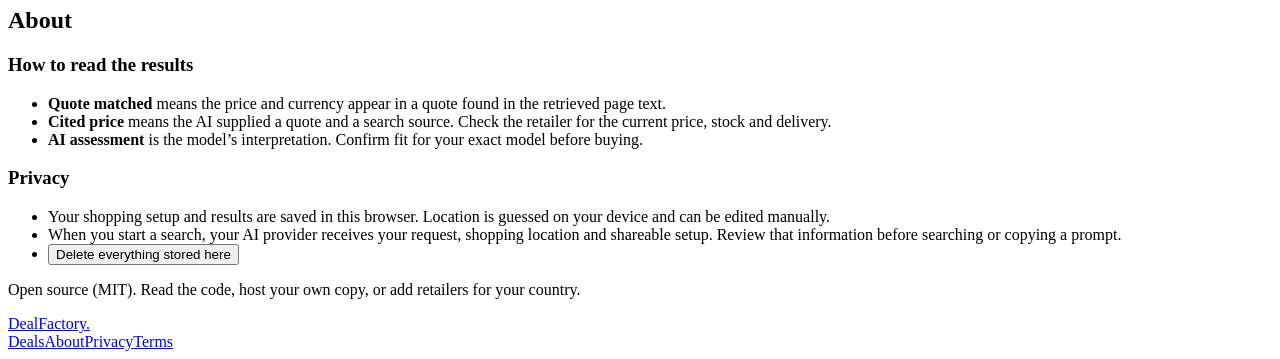
==== commit 75395e22: "Merge current main into the optional sign-in branch. Sign-in still says coming soon when the secrets" ====
--- a/web/index.html
+++ b/web/index.html
@@ -3,12 +3,21 @@
 <head>
 <meta charset="utf-8">
 <meta name="viewport" content="width=device-width, initial-scale=1">
-<!-- connect-src keeps https so a custom provider URL can be any https origin. http is limited to localhost for Ollama. Provider calls: openrouter.ai, api.anthropic.com, api.openai.com, generativelanguage.googleapis.com, api.mistral.ai, api.groq.com, gmail.googleapis.com. -->
+<!-- Built-in AI and sign-in stay on this site ('self'). connect-src still allows https so an optional custom BYO base URL can be any https origin. http is limited to localhost for Ollama. -->
 <meta http-equiv="Content-Security-Policy" content="default-src 'self'; script-src 'self'; style-src 'self'; img-src 'self' data:; font-src 'self'; connect-src 'self' https://openrouter.ai https://api.anthropic.com https://api.openai.com https://generativelanguage.googleapis.com https://api.mistral.ai https://api.groq.com https://gmail.googleapis.com https://cloudflareinsights.com https: http://localhost:* http://127.0.0.1:*; base-uri 'none'; form-action 'none'">
 <meta name="referrer" content="no-referrer">
-<meta name="description" content="Compare products that fit your home and the things you own. Check retailer sources or take your shopping brief to your own AI assistant.">
-<title>DealFactory | Buy what fits your home</title>
-<link rel="icon" href="data:image/svg+xml,%3Csvg xmlns='http://www.w3.org/2000/svg' viewBox='0 0 32 32'%3E%3Crect width='32' height='32' rx='8' fill='%23182e20'/%3E%3Cpath d='M9 17l5 5 9-12' stroke='%23e0fa69' stroke-width='3.5' fill='none' stroke-linecap='round' stroke-linejoin='round'/%3E%3C/svg%3E">
+<meta name="description" content="Tell DealFactory what you own and get a shortlist of products that fit your home. Your notes stay in this browser.">
+<title>Shopping advisor: what fits your home | DealFactory</title>
+<link rel="icon" href="/media/favicon.svg" type="image/svg+xml">
+<meta property="og:type" content="website">
+<meta property="og:title" content="Shopping advisor: what fits your home | DealFactory">
+<meta property="og:description" content="Tell DealFactory what you own and get a shortlist of products that fit your home. Your notes stay in this browser.">
+<meta property="og:url" content="https://deals.agentsealteam.com/advisor/">
+<meta property="og:image" content="https://deals.agentsealteam.com/media/home-setup.png">
+<meta name="twitter:card" content="summary_large_image">
+<meta name="twitter:title" content="Shopping advisor: what fits your home | DealFactory">
+<meta name="twitter:image" content="https://deals.agentsealteam.com/media/home-setup.png">
+<meta name="theme-color" content="#182e20">
 <link rel="stylesheet" href="/style.css">
 <link rel="stylesheet" href="/storefront.css">
 </head>
@@ -64,7 +73,7 @@
 
     <section id="connect">
       <h2>Connect</h2>
-      <p class="lede">Add the devices you own by hand. That is the way in for everyone. Gmail import is a limited beta while Google reviews the app, so it is optional.</p>
+      <p class="lede">Add the devices you own by hand. That is the way in for everyone. Sign-in is optional, and when it is not set up yet you can still use your own AI. Gmail import is a limited beta while Google reviews the app.</p>
       <p id="connect-progress" class="small" role="status"></p>
       <div class="connect-presets" role="group" aria-label="Starter setups">
         <button type="button" class="secondary" data-preset="apple-opentherm">Apple Home + OpenTherm</button>
@@ -75,17 +84,48 @@
         <div class="card connect-step" id="ai">
           <h3><span class="step-badge" aria-hidden="true">1</span> Your AI</h3>
           <p id="ai-connected" class="small" role="status"></p>
-          <div class="connect-buttons">
-            <button type="button" id="or-signin" class="primary">Sign in with OpenRouter</button>
-            <button type="button" id="cg-signin" class="secondary" hidden>Sign in with ChatGPT</button>
-            <button type="button" id="cg-signout" class="link" hidden>Sign out of ChatGPT</button>
+          <div id="account-signed-out">
+            <p class="small">Sign in with Google or GitHub. The free AI is ready immediately, and Gmail import stays a separate consent.</p>
+            <p id="signin-soon" class="small" hidden>Sign-in is coming soon. You can use your own AI below. No account is required.</p>
+            <div class="connect-buttons account-buttons">
+              <a class="button primary" id="signin-google" href="/auth/login/google">Sign in with Google</a>
+              <a class="button secondary" id="signin-github" href="/auth/login/github">Sign in with GitHub</a>
+            </div>
+          </div>
+          <div id="account-signed-in" hidden>
+            <p id="account-who" class="small"></p>
+            <p id="ai-allowance" class="small" role="status"></p>
+            <div id="sync-panel" hidden>
+              <label class="check" for="sync-toggle"><input id="sync-toggle" type="checkbox"> Sync my setup to my account</label>
+              <p id="sync-note" class="small">Syncs the devices and preferences in Your setup. It never syncs Gmail messages, receipts, or AI keys.</p>
+              <div id="sync-conflict" hidden>
+                <p>This device and your account both have a setup. Choose which to keep.</p>
+                <div class="row">
+                  <button type="button" id="sync-keep-device" class="secondary">Keep this device</button>
+                  <button type="button" id="sync-keep-account" class="secondary">Use the account copy</button>
+                  <button type="button" id="sync-keep-newer" class="primary">Keep the newer one</button>
+                </div>
+              </div>
+            </div>
+            <div class="row">
+              <button type="button" id="account-signout" class="secondary">Sign out</button>
+              <button type="button" id="account-delete" class="link">Delete account</button>
+            </div>
           </div>
           <div class="connect-buttons">
             <button type="button" id="open-claude" class="secondary">Open in Claude</button>
             <button type="button" id="open-chatgpt" class="secondary">Open in ChatGPT</button>
           </div>
-          <p class="small muted"><span id="cg-note">Sign in with ChatGPT (uses your ChatGPT plan) works when you run
-            DealFactory on your own computer: <code>git clone https://github.com/jaspreetsingh0792/dealfactory &amp;&amp; cd dealfactory &amp;&amp; uv run dealfactory web</code>.</span></p>
+          <details class="more" id="ai-byo">
+            <summary>Use your own AI</summary>
+            <p class="small muted">Optional. A key stays in this browser and calls go straight to that provider. Signed-out visitors can use this too.</p>
+            <div class="connect-buttons">
+              <button type="button" id="or-signin" class="primary">Sign in with OpenRouter</button>
+              <button type="button" id="cg-signin" class="secondary" hidden>Sign in with ChatGPT</button>
+              <button type="button" id="cg-signout" class="link" hidden>Sign out of ChatGPT</button>
+            </div>
+            <p class="small muted"><span id="cg-note">Sign in with ChatGPT (uses your ChatGPT plan) works when you run
+              DealFactory on your own computer: <code>git clone https://github.com/jaspreetsingh0792/dealfactory &amp;&amp; cd dealfactory &amp;&amp; uv run dealfactory web</code>.</span></p>
           <form id="ai-form" class="ai-grid">
             <label class="span2">Provider
               <select id="ai-provider" aria-label="AI provider"></select></label>
@@ -106,7 +146,8 @@
             </div>
             <p id="ai-status" class="small muted span2" role="status"></p>
           </form>
-          <p class="small muted">Your browser talks to the provider you pick. The key stays in this browser. The provider may charge for each request.</p>
+          <p class="small muted">Your browser talks to the provider you pick. The key stays in this browser. The provider may charge for each request. A custom address must be https, which is why this page allows https connections. The built-in AI does not use that.</p>
+          </details>
         </div>
       </div>
     </section>
